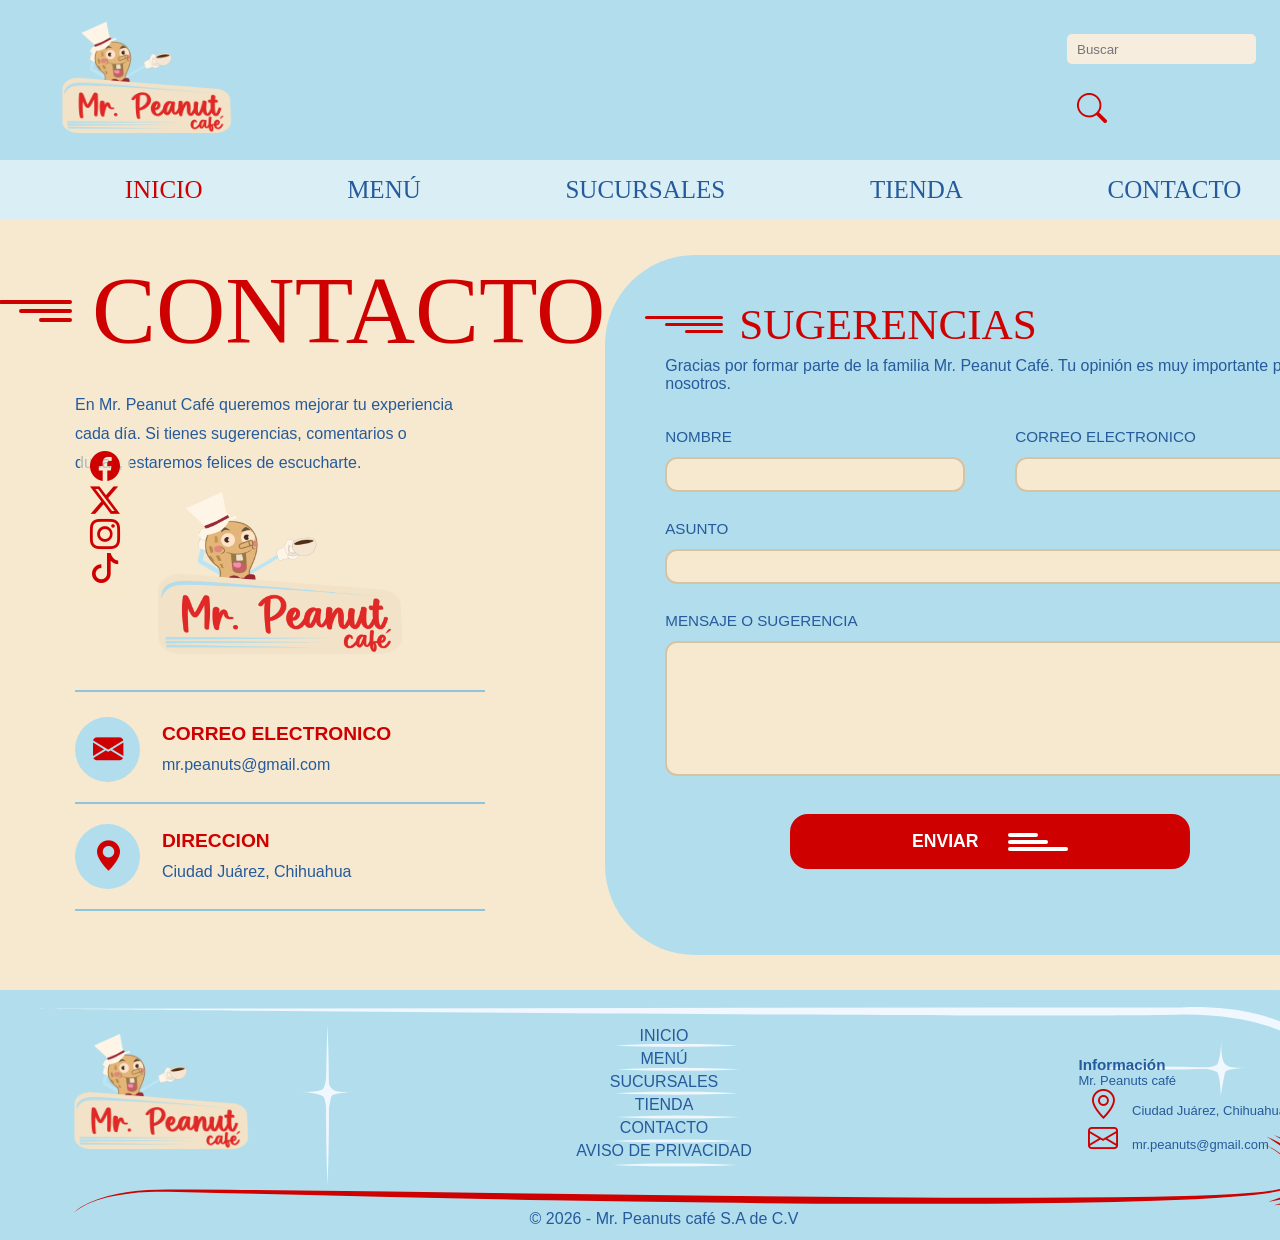
==== contacto.html @ 498076f0 "Add files via upload" ====
<!DOCTYPE html>
<html lang="en">

<head>
    <meta charset="UTF-8">
    <meta name="viewport" content="width=device-width, initial-scale=1.0">
    <title>Contacto - Mr. Peanut Café</title>
    <link rel="stylesheet" href="css/estilo-contacto.css">
    <link href="https://fonts.googleapis.com/css2?family=Montserrat:wght@300;400;500;700&display=swap" rel="stylesheet">
    <link rel="stylesheet" href="https://cdn.jsdelivr.net/npm/bootstrap-icons@1.13.1/font/bootstrap-icons.min.css">
</head>

<header>

    <img src="imgs/logo 2.png" alt="logo">
    <div class="elementos">
        <form action="">
            <input type="search" placeholder="Buscar">
            <span><i class="bi bi-search"></i></span>
        </form>
        <a href="menu.html">
            <i class="bi bi-cart2"></i>
        </a>
    </div>
</header>
<nav>
    <a href="index.html">INICIO</a>
    <a href="menu.html">MENÚ</a>
    <a href="sucursales.html">SUCURSALES</a>
    <a href="tienda.html">TIENDA</a>
    <a href="contacto.html">CONTACTO</a>
</nav>

<body>

    <main class="contacto-main">

        <!-- Lado izquierdo -->
        <section class="contacto-info">

            <h1 class="titulo">
                <span class="lineas-titulo">
                    <span></span>
                </span>
                CONTACTO
            </h1>

            <p class="descripcion">
                En Mr. Peanut Café queremos mejorar tu experiencia cada día. Si tienes sugerencias, comentarios o dudas,
                estaremos felices de escucharte.
            </p>

            <div class="info-contenedor">

                <div class="logo-img">
                    <img src="imgs/logo 2.png" alt="Mr. Peanut Café">
                </div>

                <div class="info-area">
                    <div class="icono">
                        <i class="bi bi-envelope-fill"></i>
                    </div>

                    <div class="info-text">
                        <h3>CORREO ELECTRONICO</h3>
                        <p>mr.peanuts@gmail.com</p>
                    </div>
                </div>

                <div class="info-area">
                    <div class="icono">
                        <i class="bi bi-geo-alt-fill"></i>
                    </div>

                    <div class="info-text">
                        <h3>DIRECCION</h3>
                        <p>
                            Ciudad Juárez, Chihuahua
                        </p>
                    </div>
                </div>

            </div>

        </section>

        <!-- Formulario -->
        <section class="sugerencias-info">

            <h2 class="form-title">
                <span class="lineas-titulo sug-lineas">
                    <span></span>
                </span>
                SUGERENCIAS
            </h2>
            <p class="form-descripcion">
                Gracias por formar parte de la familia Mr. Peanut Café. Tu opinión es muy importante para nosotros. 
            </p>

            <form>

                <div class="renglon">
                    <div class="grupo-input">
                        <label>NOMBRE</label>
                        <input type="text">
                    </div>

                    <div class="grupo-input">
                        <label>CORREO ELECTRONICO</label>
                        <input type="email">
                    </div>
                </div>

                <div class="grupo-input asunto-mensaje">
                    <label>ASUNTO</label>
                    <input type="text">
                </div>

                <div class="grupo-input asunto-mensaje">
                    <label>MENSAJE O SUGERENCIA</label>
                    <textarea></textarea>
                </div>

                <button type="submit" class="btn-enviar">
                    ENVIAR
                    <span class="btn-lineas">
                        <span></span>
                    </span>
                </button>

            </form>

        </section>

    </main>

                <div class="redes">
                <a href="https://es-la.facebook.com/"><i class="bi bi-facebook"></i></a>
                <a href="https://x.com/"><i class="bi bi-twitter-x"></i></a>
                <a href="https://www.instagram.com/"><i class="bi bi-instagram"></i></a>
                <a href="https://www.tiktok.com/"><i class="bi bi-tiktok"></i></a>

            </div>

    <div class="main-footer">
        <footer>
            <img src="imgs/footer.svg" alt="" class="lineas">
            <img src="imgs/logo 2.png" alt="logo">
            <div class="info">
                <div class="links">
                    <a href="index.html">INICIO</a>
                    <a href="menu.hml">MENÚ</a>
                    <a href="sucursales.html">SUCURSALES</a>
                    <a href="tienda.html">TIENDA</a>
                    <a href="contacto.html">CONTACTO</a>
                    <a href="aviso.html">AVISO DE PRIVACIDAD</a>
                </div>
                <p>© 2026 - Mr. Peanuts café S.A de C.V </p>
            </div>
            <div class="inf">
                <h3>Información</h3>
                <p>Mr. Peanuts café</p>
                <p><i class="bi bi-geo-alt"></i> Ciudad Juárez, Chihuahua</p>
                <p><i class="bi bi-envelope"></i> mr.peanuts@gmail.com</p>
            </div>
        </footer>
    </div>

</body>

</html>
---- css/estilo-contacto.css ----
/*Tipografia*/
@font-face {
  font-family: 'Gatsby FLF Bold';
  src: url('https://static.wfonts.com/data/2015/04/14/gatsbyflf/Gatsby FLF Bold.woff') format('woff');
  font-display: swap;
}

*{
    font-family: 'Lucida Sans', 'Lucida Sans Regular', 'Lucida Grande', 'Lucida Sans Unicode', Geneva, Verdana, sans-serif;
    margin: 0 ;
    box-sizing: border-box;
}

/*Header*/
header{
    width: 1366px;
    height: 160px;
    margin: 0 auto;
    background-color: #B1DDEC;
    display: flex;
    align-items: center;
    justify-content: space-between;
    padding: 0 40px;
}

header img{
    margin-top: 40px;
    padding-left: 20px;
    width: 15%;
}

.bi-search{
   font-size: 25px;
   color: #CF0100;
}

.bi-cart2{
   margin-left: 55px;
   font-size: 35px;
   color: #CF0100;
}

.elementos{
    display: flex;
    align-items: center;
    gap: 20px;
}

input[type="search"]{
    height: 30px;
    padding: 10px;
    border-radius: 5px;
    border: none;
    background-color: #F6EDDF;
}
input[type="search"]:focus{
    outline: none;
    background-color: #F6EDDF;
    color: #CF0100;
}

nav{
    width: 1366px;
    height: 60px;
    margin: 0 auto;
    background-color: #DAEFF5;
    text-align: center;
    display: flex;
    justify-content: space-evenly;
    align-items: center;
    position:sticky;
    top: 0;
    z-index: 100;

}
nav a{
    font-size: 25px;
    font-family: 'Gatsby FLF Bold';
    text-decoration: none;
    color: #255a9c;
    padding: 5px 20px;

}
nav a:first-child{
    text-decoration: none;
    color: #CF0100;
}

nav a:hover{
    padding: 5px 20px;
    background-color: #F0F7FF;
    text-decoration: underline;
    border-radius: 5px;
}

body{
    font-family: 'Montserrat', sans-serif;
    background: #f7e9cf;
    color: #222;
}

/* contenedor general */
.contacto-main{
    width: 1366px;
    height: 700px;
    margin: 35px auto;
    display: flex;
    justify-content: space-between;
    padding: 0;
}

/* contacto */
.contacto-info{
    animation: derecha 0.8s ease;
}

@keyframes derecha{
    from{
        opacity: 0;
        transform: translateX(-60px);
    }

    to{
        opacity: 1;
        transform: translateX(0);
    }
}

.contacto-info h2{
    font-size: 1.7rem;
    font-weight: 400;
    margin-bottom: 20px;
    color: #255a9c;
}

.titulo{
    display: flex;
    align-items: center;
    gap: 20px;
    font-family: 'Gatsby FLF Bold';
    font-size: 6rem;
    color: #CF0100;
    font-weight: 400;
    margin-bottom: 25px;
}

.lineas-titulo{
    width: 72px;
    height: 22px;
    position: relative;
}

.lineas-titulo::before,
.lineas-titulo::after,
.lineas-titulo span::before{
    content: "";
    position: absolute;
    right: 0;
    height: 4px;
    background: #CF0100;
    border-radius: 20px;
}

.lineas-titulo::before{
    width: 73px;
    top: 0;
}

.lineas-titulo::after{
    width: 53px;
    top: 9px;
}

.lineas-titulo span::before{
    width: 33px;
    top: 18px;
}

.contacto-info h2{
    font-size: 2rem;
    font-weight: 400;
    margin-bottom: 25px;
}

.descripcion{
    width: 380px;
    line-height: 1.8;
    margin-bottom: 45px;
    margin-left: 75px;
    color: #255a9c;
}

.logo-img{
    width: 410px;
    height: 170px;
    display: flex;
    justify-content: center;
    align-items: center;
    border-bottom: 2px solid #8ec5db;
    margin-bottom: 5px;
}

.logo-img img{
    max-height: 250px;
    width: auto;
}

.info-contenedor{
    width: 410px;
    margin-left: 75px;
    display: flex;
    flex-direction: column;
}

.info-area{
    display: flex;
    align-items: center;
    gap: 22px;
    padding: 20px 0;
    border-bottom: 2px solid #8ec5db;
}

.icono{
    min-width: 65px;
    height: 65px;
    border-radius: 50%;
    background: #B1DDEC;
    display: flex;
    justify-content: center;
    align-items: center;
}

.icono i{
    font-size: 1.9rem;
    color: #CF0100;
}

.info-text h3{
    color: #CF0100;
    margin-bottom: 8px;
    font-size: 1.2rem;
}

.info-text p{
    line-height: 1.5;
    color: #255a9c;
}

/* sugerencias */
.sugerencias-info{
    width: 780px;
    height: 700px;
    background: #B1DDEC;
    border-top-left-radius: 90px;
    border-bottom-left-radius: 90px;
    padding: 45px 60px;
    animation: izquierda 0.8s ease;
}

@keyframes izquierda{
    from{
        opacity: 0;
        transform: translateX(60px);
    }

    to{
        opacity: 1;
        transform: translateX(0);
    }
}

.form-title{
    display: flex;
    align-items: center;
    gap: 16px;
    font-family: 'Gatsby FLF Bold';
    color: #CF0100;
    font-size: 2.7rem;
    font-weight: 400;
    margin-bottom: 8px;
}

.sug-lineas{
    width: 58px;
    height: 18px;
    position: relative;
}

.sug-lineas::before,
.sug-lineas::after,
.sug-lineas span::before{
    content: "";
    position: absolute;
    right: 0;
    height: 3px;
    background: #CF0100;
    border-radius: 20px;
}

.sug-lineas::before{
    width: 78px;
    top: 0;
}

.sug-lineas::after{
    width: 58px;
    top: 7px;
}

.sug-lineas span::before{
    width: 38px;
    top: 14px;
}

.form-descripcion{
    margin-bottom: 35px;
    color: #255a9c;
}

form{
    display: flex;
    flex-direction: column;
    gap: 28px;
}

.renglon{
    display: flex;
    gap: 50px;
}

.grupo-input{
    width: 100%;
    display: flex;
    flex-direction: column;
}

.grupo-input label{
    margin-bottom: 12px;
    font-size: 0.95rem;
    color: #255a9c;
}

.grupo-input input{
    width: 300px;
    height: 35px;
    border: 2px solid #d5c3a4;
    background: #f7e9cf;
    border-radius: 12px;
    padding: 10px 15px;
    font-size: 1rem;
    outline: none;
    font-family: 'Montserrat', sans-serif;
}

.grupo-input textarea{
    width: 650px;
    height: 135px;
    border: 2px solid #d5c3a4;
    background: #f7e9cf;
    border-radius: 12px;
    padding: 15px;
    resize: none;
    outline: none;
    font-family: 'Montserrat', sans-serif;
}

.grupo-input input,
.grupo-input textarea{
    transition: 0.25s ease;
}

.asunto-mensaje input{
    width: 650px;
}

.grupo-input input:focus,
.grupo-input textarea:focus{
    border: 2px solid #CF0100;
    background: #fff6e8;
    box-shadow: 0 0 12px rgba(207, 1, 0, 0.25);
    transform: scale(1.01);
    transition: 0.25s ease;
}

.btn-enviar{
    width: 400px;
    height: 55px;
    margin: 10px auto 0;
    border: none;
    border-radius: 18px;
    background: #CF0100;
    color: white;
    font-size: 1.1rem;
    font-weight: 700;
    cursor: pointer;
    display: flex;
    justify-content: center;
    align-items: center;
    gap: 30px;
    transition: 0.3s;
}

.btn-enviar:hover{
    transform: translateY(-3px);
}

.btn-lineas{
    width: 60px;
    height: 20px;
    position: relative;
}

.btn-lineas::before,
.btn-lineas::after,
.btn-lineas span::before{
    content: "";
    position: absolute;
    left: 0;
    height: 4px;
    background: white;
    border-radius: 20px;
}

.btn-lineas::before{
    width: 30px;
    top: 1px;
    height: 4px;
}

.btn-lineas::after{
    width: 60px;
    bottom: 1px;
    height: 4px;
}

.btn-lineas span::before{
    width: 40px;
    top: 8px;
    height: 4px;
}

.redes{
    width: 50px;
    height: 150px;
    background-color:#f7e9cfac ;
    display: inline-block;
    position: fixed;
    top: 50%;
    left: 80px;
    z-index: 1;
}
.bi{
    font-size: 30px;
    color: #CF0100;
    margin: 10px;
}

/*footer*/
footer{
    background-color: #B1DDEC;
    width: 1366px;
    height: 250px;
    margin: 0 auto;
    border-top-right-radius: 90px;
    color: #255a9c;
    display: flex;
    align-items: center;
    justify-content: center;
    gap: 280px;
    position: relative;
    overflow: hidden;
    font-family: "Montserrat", sans-serif;
}

.lineas{
    pointer-events: none;
    width: 1366px;
    position: absolute;
    padding-right: 10px;
    padding-bottom: 8px;

}

.copy{
    padding-top: 20px;
}


.info{
    display: flex;
    flex-direction: column;
    align-items: center;
    text-align: center;
    position: relative;
    z-index: 2;
}

.info p{
    position: relative;
    top: 25px;
    
}

.links{
    text-align: center;
    margin-bottom: 20px;
}

footer a{
    text-decoration: none;
    color: #255a9c;
    display: block;
    margin-bottom: 5px;
    

}

footer img{
    width: 13%;
    position: relative;
    z-index: 2;
    margin-left: 10px;
}
.main-footer{
    background-color: #f7e9cf;
    width: 1366px;
    margin: 0 auto;    
}
.inf{
    text-align: left;
    position: relative;
    z-index: 2;
    margin-right: 18px;
    padding-bottom: 18px;
    font-size: 13px;

}

main{
    width: 1366px;
    height: auto;
    margin: 0 auto;
}
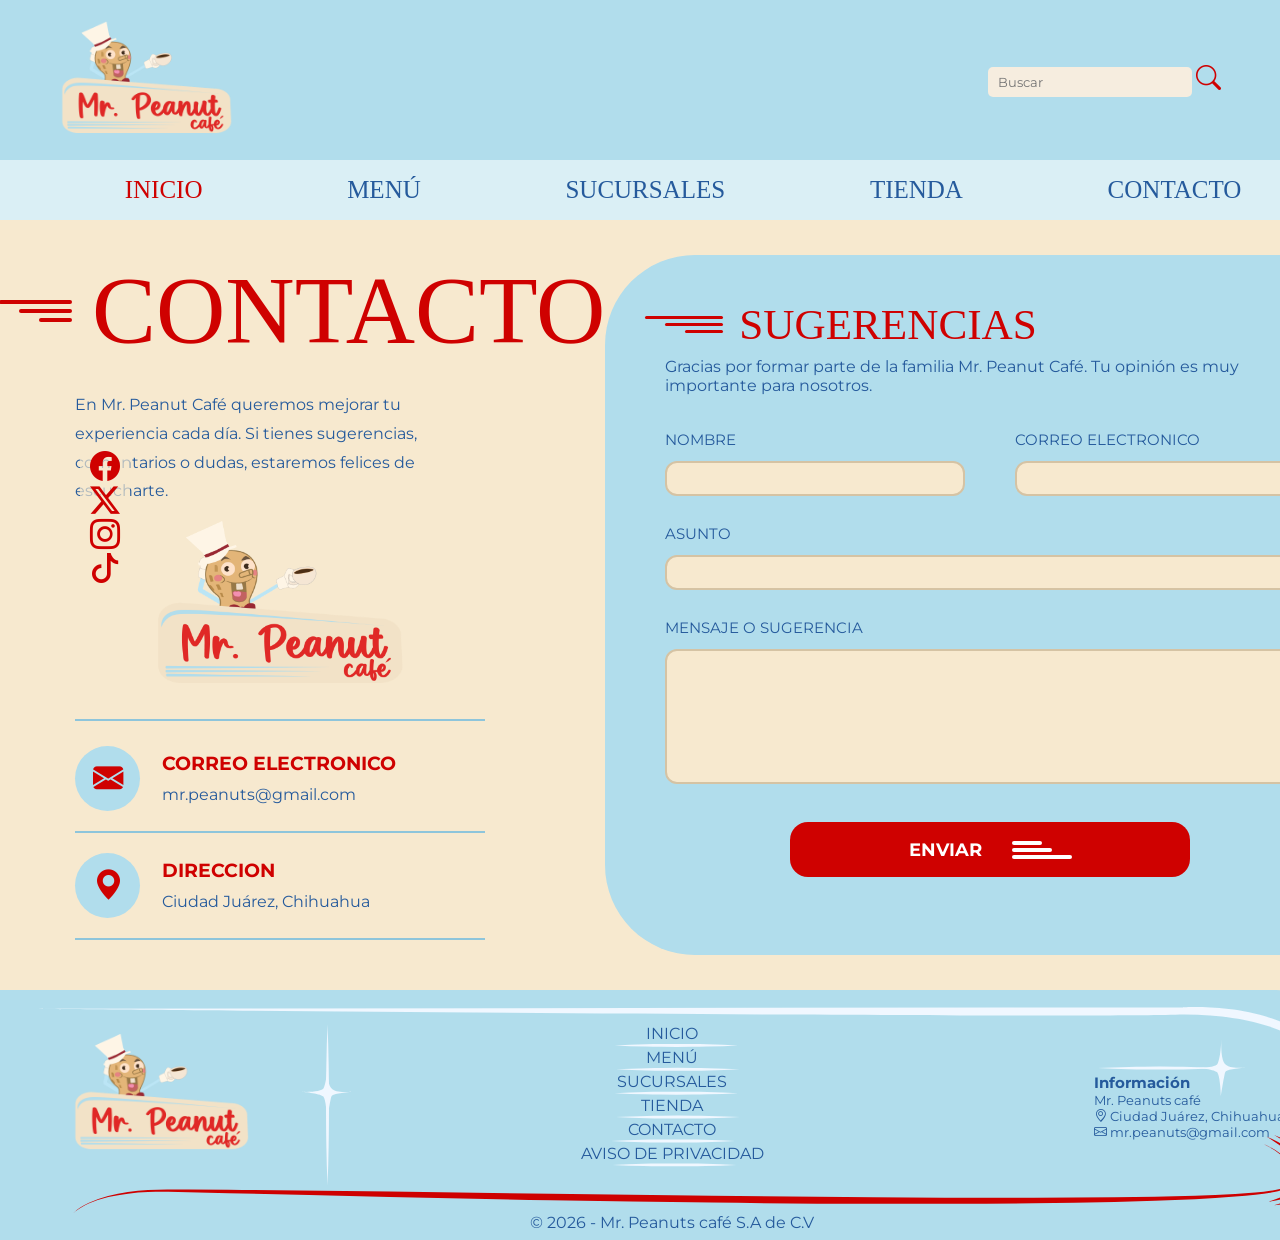
==== commit 59f371f3: "Update contacto.html" ====
--- a/contacto.html
+++ b/contacto.html
@@ -10,19 +10,19 @@
     <link rel="stylesheet" href="https://cdn.jsdelivr.net/npm/bootstrap-icons@1.13.1/font/bootstrap-icons.min.css">
 </head>
 
-<header>
+    <header>
 
-    <img src="imgs/logo 2.png" alt="logo">
-    <div class="elementos">
-        <form action="">
-            <input type="search" placeholder="Buscar">
-            <span><i class="bi bi-search"></i></span>
-        </form>
-        <a href="menu.html">
-            <i class="bi bi-cart2"></i>
-        </a>
-    </div>
-</header>
+        <img src="imgs/logo 2.png" alt="logo">
+        <div class="elementos">
+            <form action="">
+                <input type="search" placeholder="Buscar">
+                <span><i class="bi bi-search"></i></span>
+            </form>
+            <a href="menu.html">
+                <i class="bi bi-cart2"></i>
+            </a>
+        </div>
+    </header>
 <nav>
     <a href="index.html">INICIO</a>
     <a href="menu.html">MENÚ</a>
@@ -97,7 +97,7 @@
                 Gracias por formar parte de la familia Mr. Peanut Café. Tu opinión es muy importante para nosotros. 
             </p>
 
-            <form>
+            <form class="fo">
 
                 <div class="renglon">
                     <div class="grupo-input">
@@ -168,4 +168,4 @@
 
 </body>
 
-</html>+</html>
--- a/css/estilo-contacto.css
+++ b/css/estilo-contacto.css
@@ -6,9 +6,10 @@
 }
 
 *{
-    font-family: 'Lucida Sans', 'Lucida Sans Regular', 'Lucida Grande', 'Lucida Sans Unicode', Geneva, Verdana, sans-serif;
+    /*font-family: 'Lucida Sans', 'Lucida Sans Regular', 'Lucida Grande', 'Lucida Sans Unicode', Geneva, Verdana, sans-serif;*/
     margin: 0 ;
     box-sizing: border-box;
+    font-family: "Montserrat", sans-serif;
 }
 
 /*Header*/
@@ -43,7 +44,7 @@
 .elementos{
     display: flex;
     align-items: center;
-    gap: 20px;
+    gap: 15px;
 }
 
 input[type="search"]{
@@ -58,7 +59,6 @@
     background-color: #F6EDDF;
     color: #CF0100;
 }
-
 nav{
     width: 1366px;
     height: 60px;
@@ -230,7 +230,7 @@
     align-items: center;
 }
 
-.icono i{
+.bi-envelope-fill, .bi-geo-alt-fill{
     font-size: 1.9rem;
     color: #CF0100;
 }
@@ -317,7 +317,7 @@
     color: #255a9c;
 }
 
-form{
+.fo{
     display: flex;
     flex-direction: column;
     gap: 28px;
@@ -449,7 +449,7 @@
     left: 80px;
     z-index: 1;
 }
-.bi{
+.bi-facebook, .bi-twitter-x, .bi-instagram, .bi-tiktok{
     font-size: 30px;
     color: #CF0100;
     margin: 10px;
@@ -540,4 +540,4 @@
     width: 1366px;
     height: auto;
     margin: 0 auto;
-}+}
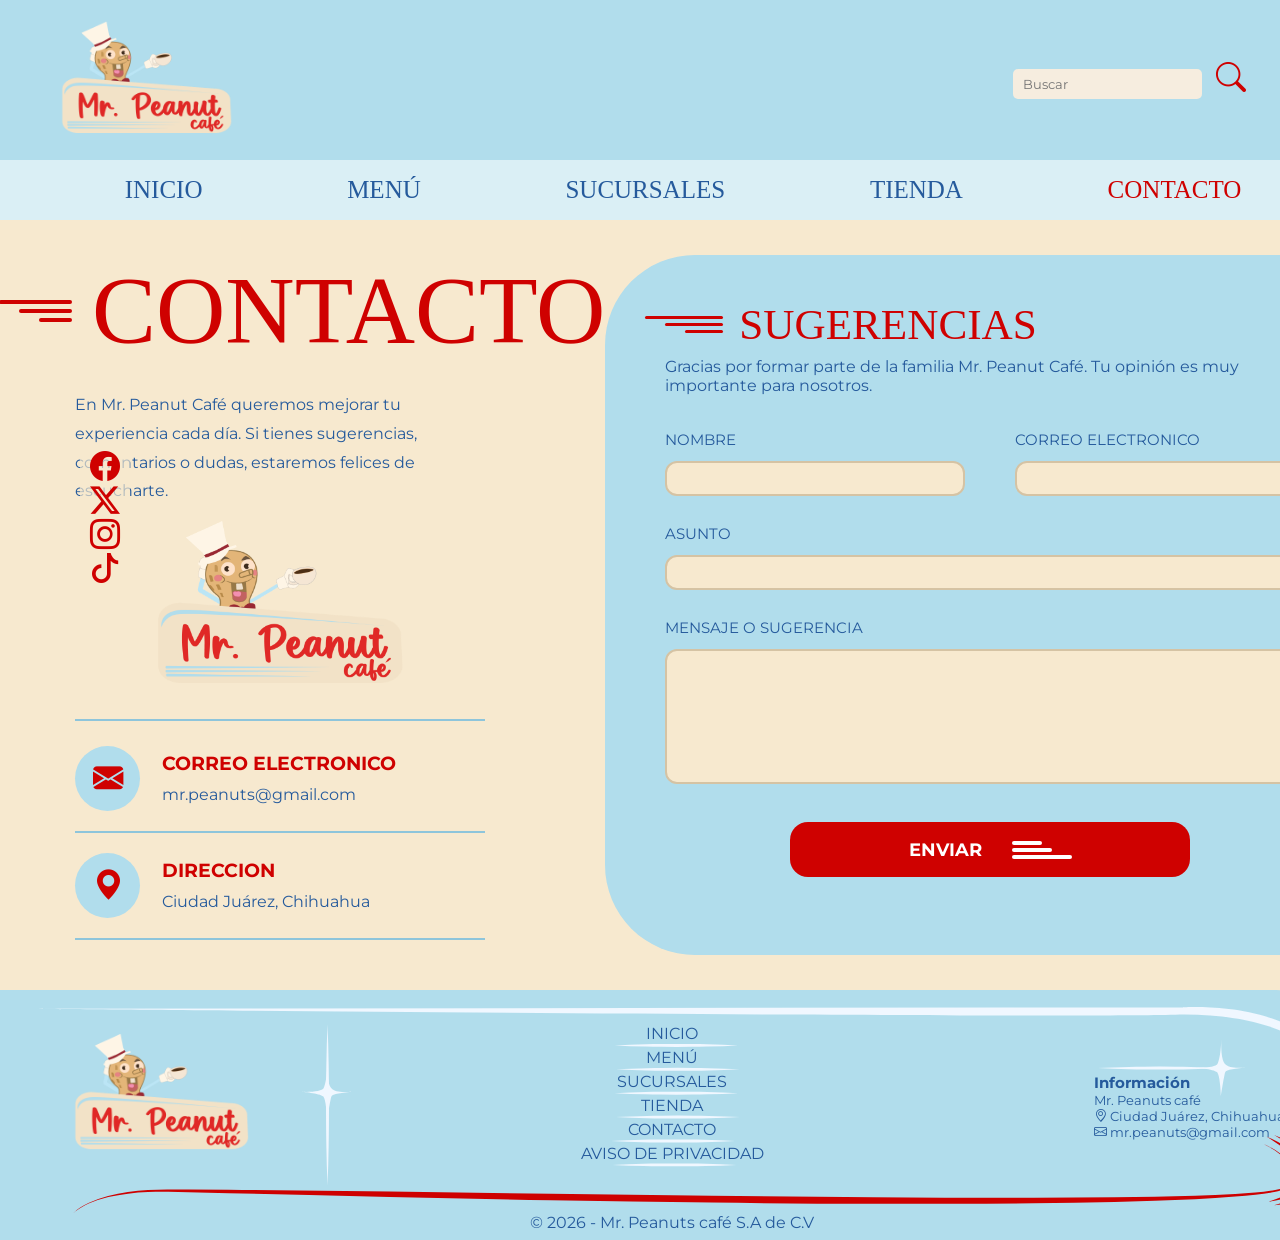
==== commit bf834903: "Update contacto.html" ====
--- a/contacto.html
+++ b/contacto.html
@@ -10,11 +10,13 @@
     <link rel="stylesheet" href="https://cdn.jsdelivr.net/npm/bootstrap-icons@1.13.1/font/bootstrap-icons.min.css">
 </head>
 
+<body>
+
     <header>
 
         <img src="imgs/logo 2.png" alt="logo">
         <div class="elementos">
-            <form action="">
+            <form action="" class="busqueda">
                 <input type="search" placeholder="Buscar">
                 <span><i class="bi bi-search"></i></span>
             </form>
@@ -23,15 +25,13 @@
             </a>
         </div>
     </header>
-<nav>
-    <a href="index.html">INICIO</a>
-    <a href="menu.html">MENÚ</a>
-    <a href="sucursales.html">SUCURSALES</a>
-    <a href="tienda.html">TIENDA</a>
-    <a href="contacto.html">CONTACTO</a>
-</nav>
-
-<body>
+    <nav>
+        <a href="index.html">INICIO</a>
+        <a href="menu.html">MENÚ</a>
+        <a href="sucursales.html">SUCURSALES</a>
+        <a href="tienda.html">TIENDA</a>
+        <a href="contacto.html" class="active">CONTACTO</a>
+    </nav>
 
     <main class="contacto-main">
 
@@ -94,10 +94,10 @@
                 SUGERENCIAS
             </h2>
             <p class="form-descripcion">
-                Gracias por formar parte de la familia Mr. Peanut Café. Tu opinión es muy importante para nosotros. 
+                Gracias por formar parte de la familia Mr. Peanut Café. Tu opinión es muy importante para nosotros.
             </p>
 
-            <form class="fo">
+            <form>
 
                 <div class="renglon">
                     <div class="grupo-input">
@@ -134,13 +134,13 @@
 
     </main>
 
-                <div class="redes">
-                <a href="https://es-la.facebook.com/"><i class="bi bi-facebook"></i></a>
-                <a href="https://x.com/"><i class="bi bi-twitter-x"></i></a>
-                <a href="https://www.instagram.com/"><i class="bi bi-instagram"></i></a>
-                <a href="https://www.tiktok.com/"><i class="bi bi-tiktok"></i></a>
+    <div class="redes">
+        <a href="https://es-la.facebook.com/"><i class="bi bi-facebook"></i></a>
+        <a href="https://x.com/"><i class="bi bi-twitter-x"></i></a>
+        <a href="https://www.instagram.com/"><i class="bi bi-instagram"></i></a>
+        <a href="https://www.tiktok.com/"><i class="bi bi-tiktok"></i></a>
 
-            </div>
+    </div>
 
     <div class="main-footer">
         <footer>
--- a/css/estilo-contacto.css
+++ b/css/estilo-contacto.css
@@ -6,10 +6,9 @@
 }
 
 *{
-    /*font-family: 'Lucida Sans', 'Lucida Sans Regular', 'Lucida Grande', 'Lucida Sans Unicode', Geneva, Verdana, sans-serif;*/
     margin: 0 ;
     box-sizing: border-box;
-    font-family: "Montserrat", sans-serif;
+    font-family: 'Montserrat', sans-serif;
 }
 
 /*Header*/
@@ -41,13 +40,18 @@
    color: #CF0100;
 }
 
+.busqueda{
+    display: inline;
+}
+
 .elementos{
     display: flex;
     align-items: center;
-    gap: 15px;
+    gap: 20px;
 }
 
 input[type="search"]{
+    width: 189px;
     height: 30px;
     padding: 10px;
     border-radius: 5px;
@@ -59,6 +63,7 @@
     background-color: #F6EDDF;
     color: #CF0100;
 }
+
 nav{
     width: 1366px;
     height: 60px;
@@ -70,7 +75,7 @@
     align-items: center;
     position:sticky;
     top: 0;
-    z-index: 100;
+    z-index: 9999;
 
 }
 nav a{
@@ -81,7 +86,7 @@
     padding: 5px 20px;
 
 }
-nav a:first-child{
+.active{
     text-decoration: none;
     color: #CF0100;
 }
@@ -230,7 +235,7 @@
     align-items: center;
 }
 
-.bi-envelope-fill, .bi-geo-alt-fill{
+.icono i{
     font-size: 1.9rem;
     color: #CF0100;
 }
@@ -317,7 +322,7 @@
     color: #255a9c;
 }
 
-.fo{
+form{
     display: flex;
     flex-direction: column;
     gap: 28px;
@@ -449,6 +454,11 @@
     left: 80px;
     z-index: 1;
 }
+.bi-search, .bi-cart2{
+    font-size: 30px;
+    color: #CF0100;
+    margin: 10px;
+}
 .bi-facebook, .bi-twitter-x, .bi-instagram, .bi-tiktok{
     font-size: 30px;
     color: #CF0100;
